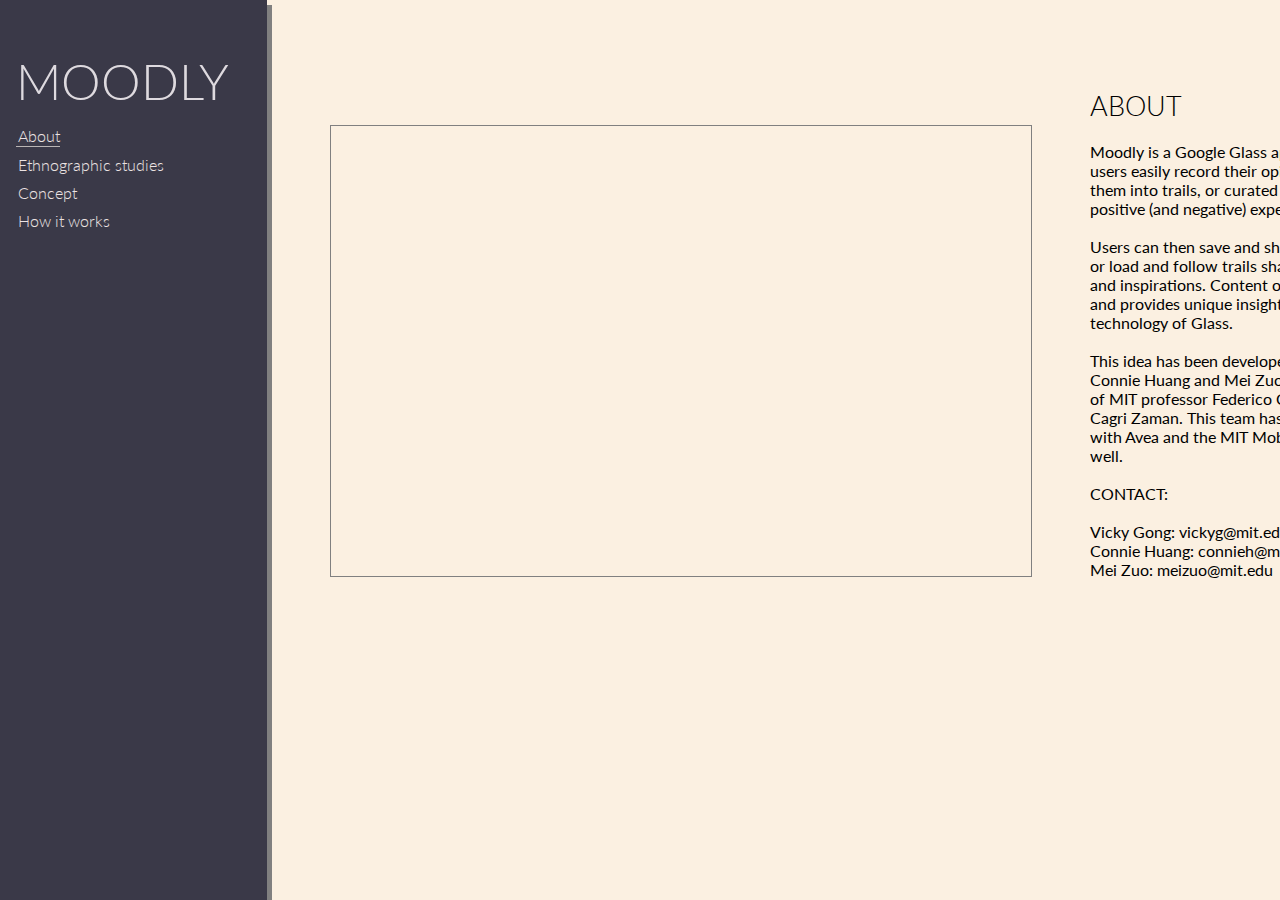
==== about.html @ 2a8c625d "about and index" ====
<html>
<head>
    <meta content="text/html; charset=utf-8" http-equiv="Content-Type" />
    <meta name="viewport" content="width=device-width, initial-scale=1">

    <!-- Style Sheets -->
    <link rel="stylesheet" type="text/css" href="css/general.css" /> 
    <link rel="stylesheet" type="text/css" href="css/navbar.css" /> 
    <!-- Important Owl stylesheet -->
    <link rel="stylesheet" href="owl_carousel/owl-carousel/owl.carousel.css">
     
    <!-- Default Theme -->
    <link rel="stylesheet" href="owl_carousel/owl-carousel/owl.theme.css">

    <!-- Fonts -->
    <link href='http://fonts.googleapis.com/css?family=Lato:300,400,700,400italic|Poiret+One|Quicksand:400,700|Quattrocento+Sans:400,400italic,700' rel='stylesheet' type='text/css'>
    <link href="http://fonts.googleapis.com/css?family=Source+Sans+Pro:300,400|Dosis:300,400|Source+Code+Pro:300,400|Roboto|Roboto+Slab:400,300|Roboto+Condensed:400,300" rel="stylesheet" type="text/css">

    <!-- Load any supplemental Javascript libraries here -->
    <script type="text/javascript" src="external_js/jquery/js/jquery-1.9.0.min.js"></script>
    <script type="text/javascript" src="js/navbar.js"></script>

    <!-- Include js plugin -->
    <script src="owl_carousel/owl-carousel/owl.carousel.js"></script>

    
     <script type="text/javascript">
        $(document).ready(function() {

            // Adding navigation bar
            add_navbar("#body", "#navAbout");

             // Setting carousel
            $("#owlCarousel").owlCarousel({
                items: 1,

                //Basic Speeds
                slideSpeed : 200,
                paginationSpeed : 800,
                rewindSpeed : 1000,
             
                //Autoplay
                autoPlay : true,
                stopOnHover : true
            });

        });
     </script>

    <title>Moodly</title>
</head>
<body id="body">

     <div id="ContentContainer">
        <div id="imageContainer">
           <iframe width="700" height="450" src="http://www.youtube.com/embed/-_HjizI5_sU" frameborder="0" allowfullscreen></iframe>
        </div>

        <div id="textContainer">
            <div class="heading"> ABOUT </div>

            Moodly is a Google Glass application that helps users easily record their opinions and organize them into trails, or curated paths that save the positive (and negative) experiences of a day. 
            <br><br>Users can then save and share their shared trails, or load and follow trails shared by friends, family and inspirations. Content on a trail is contextual and provides unique insights—only with the technology of Glass.
            <br><br>

            This idea has been developed by Vicky Gong, Connie Huang and Mei Zuo with the instruction of
            MIT professor Federico Casalegno and TA Cagri Zaman. This team has been collaborating with Avea and the MIT Mobile Experience Lab as well.

            <br><br>
            CONTACT:
            <br><br>
            Vicky Gong: vickyg@mit.edu <br>
            Connie Huang: connieh@mit.edu <br>
            Mei Zuo: meizuo@mit.edu <br>


 
            
        </div>

    </div>

</body>
</html>
---- css/general.css ----
body{
    margin:0px;
    font-family: 'Lato', 'sans-serif';
}

#contentContainer{
    /*display:inline-block;*/
    /*border: 2px solid black;*/
    height:100%;
    background-color:rgb(251, 240, 225);
}

#imageContainer{
    border: 1px solid gray;
    /*padding:10px;*/
    width:700px;
    height:450px;
    position:absolute;
    left:330px;
    top:125px;
}

.imageDiv{
    width:700px;
    height:450px;
    overflow:hidden;
}

.image{
    width:700px;
}

#textContainer{
    position:absolute;
    left: 1090px;
    top:90px;
    width:350px;
}

.heading{
    font-size:20pt;
    font-weight:300;
    margin-bottom:20px;
}

#mainVideo{
   position:absolute;
   top:80px;
   left:350px;
}
---- css/navbar.css ----
#navbar{
    /*position:absolute;*/
    float:left;
    width:200px;
    height:calc(100% - 2px);
    min-height:500px;
    border: 1px solid rgb(58, 57, 72);
    font-family: 'Lato', 'sans-serif';
    /*font-family: 'Dosis', sans-serif;*/
    /*font-family: 'Roboto', sans-serif;*/
    font-weight:300;
    
    padding-left:15px;
    padding-right:50px;
    background-color:rgb(58, 57, 72);
    box-shadow: 5px 5px gray;
}

#logo{
    position:relative;
    margin-top:50px;
    width:100%;
    height:50px;
    font-family: 'Lato', 'sans-serif';
    font-size:50px;
    color:rgb(222, 218, 223);

}

#menu{
    position:relative;
    margin-top:20px;
    
}

.menuItemBox{
    margin: 5px 30px 3px 0px;
    padding-bottom:1px;
    padding-left:2px;
    float:left;
}

.menuItem{
    text-decoration: none;
    color:rgb(236, 227, 227);
}

.menuItemBox:hover{
    border-bottom:1px solid rgb(185, 181, 181);
}

.navActive{
    border-bottom:1px solid rgb(185, 181, 181);
}

.link{
    text-decoration: none;
}
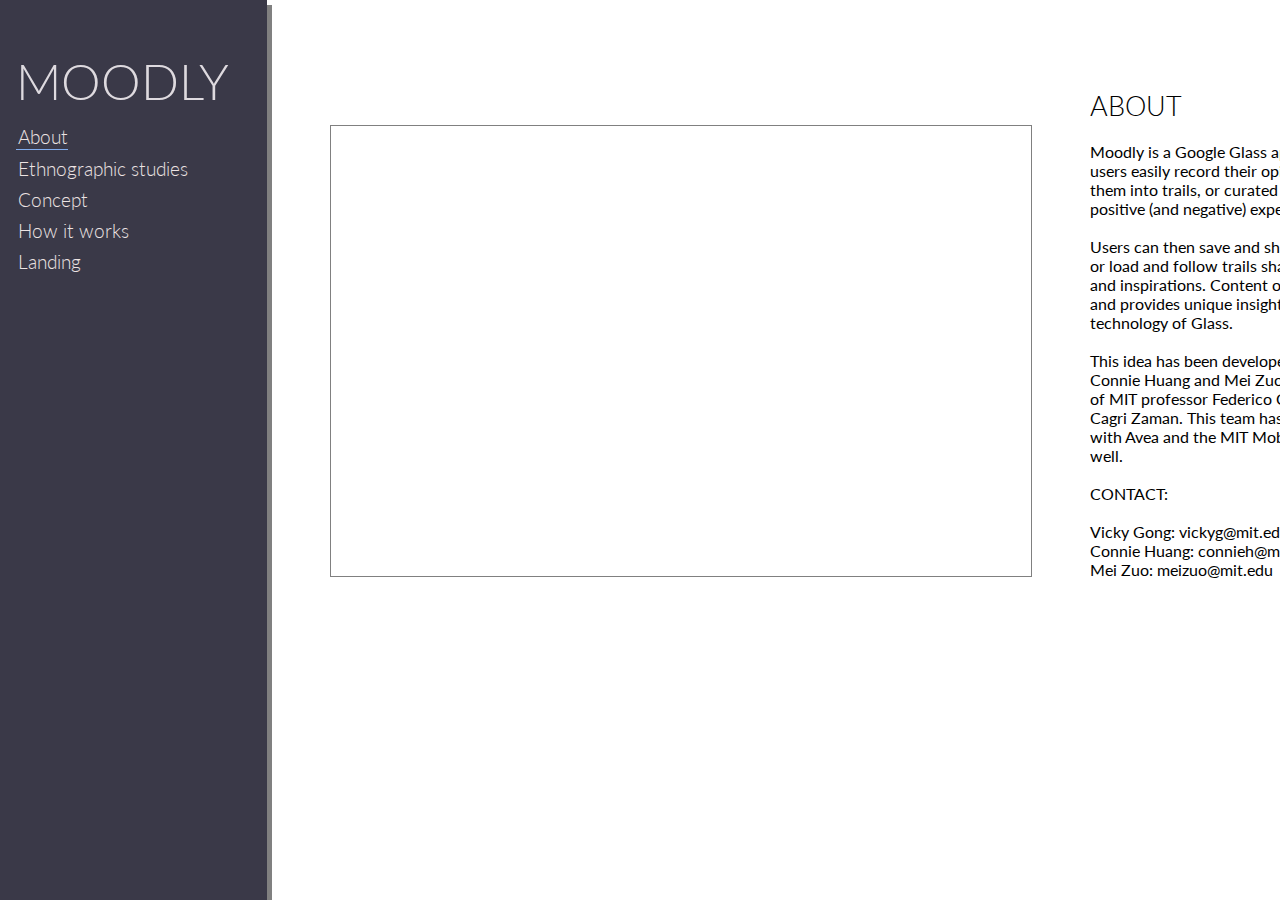
==== commit b0990e9c: "Added a landing page" ====
--- a/about.html
+++ b/about.html
@@ -6,6 +6,7 @@
     <!-- Style Sheets -->
     <link rel="stylesheet" type="text/css" href="css/general.css" /> 
     <link rel="stylesheet" type="text/css" href="css/navbar.css" /> 
+    <!-- <link rel="stylesheet" type="text/css" href="css/landing.css" /> -->
     <!-- Important Owl stylesheet -->
     <link rel="stylesheet" href="owl_carousel/owl-carousel/owl.carousel.css">
      
@@ -52,6 +53,9 @@
 <body id="body">
 
      <div id="ContentContainer">
+        <!-- <div id="blackOverlay">
+            <img src="img/black_background.png">
+        </div> -->
         <div id="imageContainer">
            <iframe width="700" height="450" src="http://www.youtube.com/embed/-_HjizI5_sU" frameborder="0" allowfullscreen></iframe>
         </div>
--- a/css/general.css
+++ b/css/general.css
@@ -1,13 +1,14 @@
 body{
     margin:0px;
     font-family: 'Lato', 'sans-serif';
+    /*color:white;*/
 }
 
 #contentContainer{
     /*display:inline-block;*/
     /*border: 2px solid black;*/
     height:100%;
-    background-color:rgb(251, 240, 225);
+    /*background-color:rgb(251, 246, 238);*/
 }
 
 #imageContainer{
@@ -35,6 +36,7 @@
     left: 1090px;
     top:90px;
     width:350px;
+
 }
 
 .heading{
--- a/css/navbar.css
+++ b/css/navbar.css
@@ -35,7 +35,7 @@
 }
 
 .menuItemBox{
-    margin: 5px 30px 3px 0px;
+    margin: 5px 20px 3px 0px;
     padding-bottom:1px;
     padding-left:2px;
     float:left;
@@ -44,14 +44,15 @@
 .menuItem{
     text-decoration: none;
     color:rgb(236, 227, 227);
+    font-size:14pt;
 }
 
 .menuItemBox:hover{
-    border-bottom:1px solid rgb(185, 181, 181);
+    border-bottom:1px solid rgb(130, 173, 238);
 }
 
 .navActive{
-    border-bottom:1px solid rgb(185, 181, 181);
+    border-bottom:1px solid rgb(130, 173, 238);
 }
 
 .link{
--- a/css/landing.css
+++ b/css/landing.css
@@ -0,0 +1,52 @@
+.html{
+    z-index:1;
+}
+
+
+#contentContainer{
+    background: url(../img/blue_glass.png) no-repeat center center fixed;
+    background-size:100%;
+    overflow:auto;
+/*    width:100%;
+    height:100%;*/
+}
+
+#blackOverlay{
+    position:absolute;
+    z-index: 0;
+    width:100%;
+    height:100%;
+    opacity:0.8;
+}
+
+#welcomeBox{
+    width:400px;
+    height:225px;
+    /*background-color:rgba(0,0,0,0.7);*/
+    margin:0 auto;
+    /*margin-top:calc(50% - 125px);*/
+    cursor: pointer;
+}
+
+.vertical-align{
+    position:relative;
+    top:30%;
+    transform: translateY(-50%);
+}
+
+#welcomeToImg{
+    width:100%;
+}
+
+#startImg{
+    position:absolute;
+    width:100%;
+    top:0px;
+    left:0px;
+    transition: opacity 0.5s ease;
+    opacity:0;
+}
+
+#startImg:hover{
+    opacity:1.0;
+}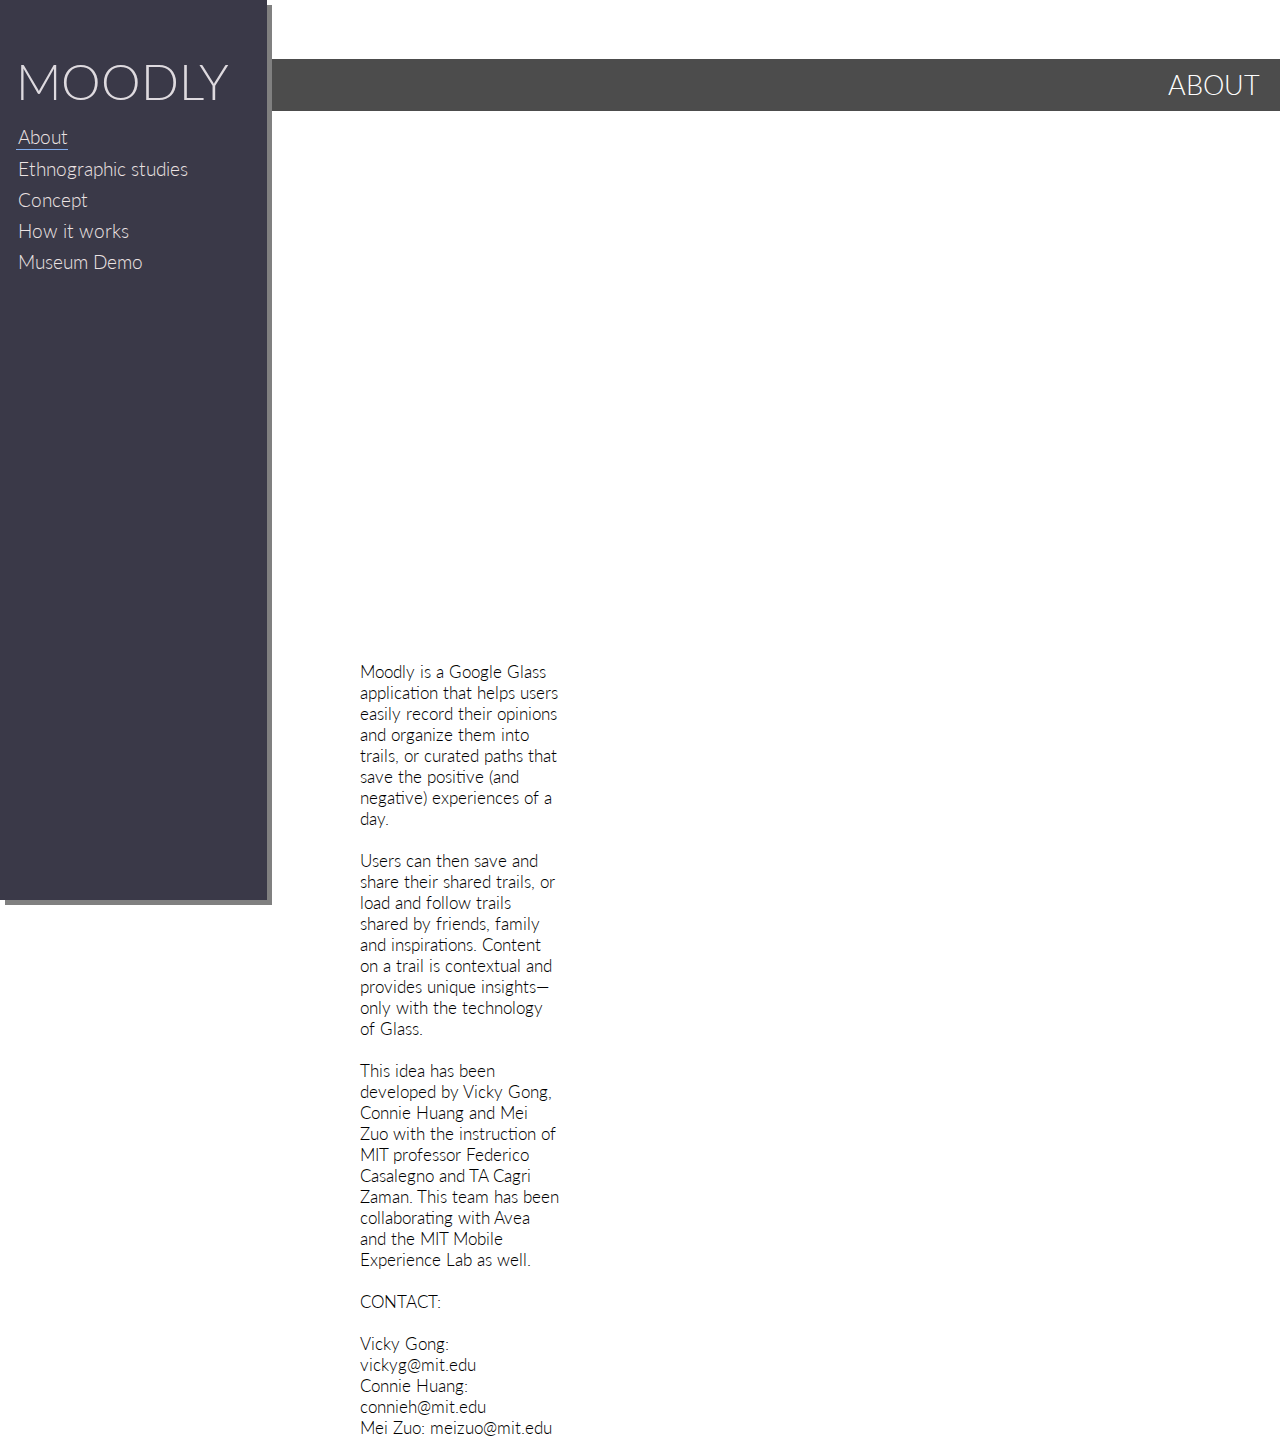
==== commit 732dbfa4: "re-did design" ====
--- a/about.html
+++ b/about.html
@@ -56,31 +56,37 @@
         <!-- <div id="blackOverlay">
             <img src="img/black_background.png">
         </div> -->
-        <div id="imageContainer">
-           <iframe width="700" height="450" src="http://www.youtube.com/embed/-_HjizI5_sU" frameborder="0" allowfullscreen></iframe>
+
+        <div id="bigContainer">
+
+
+            <div class="heading"> <div class="headingText">ABOUT </div></div>
+
+            <div id="imageContainer">
+                <iframe width="700" height="450" src="http://www.youtube.com/embed/-_HjizI5_sU" frameborder="0" allowfullscreen></iframe>
+            </div>
+
+            <div id="textContainer">
+                Moodly is a Google Glass application that helps users easily record their opinions and organize them into trails, or curated paths that save the positive (and negative) experiences of a day. 
+                <br><br>Users can then save and share their shared trails, or load and follow trails shared by friends, family and inspirations. Content on a trail is contextual and provides unique insights—only with the technology of Glass.
+                <br><br>
+
+                This idea has been developed by Vicky Gong, Connie Huang and Mei Zuo with the instruction of
+                MIT professor Federico Casalegno and TA Cagri Zaman. This team has been collaborating with Avea and the MIT Mobile Experience Lab as well.
+
+                <br><br>
+                CONTACT:
+                <br><br>
+                Vicky Gong: vickyg@mit.edu <br>
+                Connie Huang: connieh@mit.edu <br>
+                Mei Zuo: meizuo@mit.edu <br>
+            </div>
+   
         </div>
 
-        <div id="textContainer">
-            <div class="heading"> ABOUT </div>
+     
 
-            Moodly is a Google Glass application that helps users easily record their opinions and organize them into trails, or curated paths that save the positive (and negative) experiences of a day. 
-            <br><br>Users can then save and share their shared trails, or load and follow trails shared by friends, family and inspirations. Content on a trail is contextual and provides unique insights—only with the technology of Glass.
-            <br><br>
-
-            This idea has been developed by Vicky Gong, Connie Huang and Mei Zuo with the instruction of
-            MIT professor Federico Casalegno and TA Cagri Zaman. This team has been collaborating with Avea and the MIT Mobile Experience Lab as well.
-
-            <br><br>
-            CONTACT:
-            <br><br>
-            Vicky Gong: vickyg@mit.edu <br>
-            Connie Huang: connieh@mit.edu <br>
-            Mei Zuo: meizuo@mit.edu <br>
-
-
- 
-            
-        </div>
+        
 
     </div>
 
--- a/css/general.css
+++ b/css/general.css
@@ -1,6 +1,7 @@
 body{
     margin:0px;
     font-family: 'Lato', 'sans-serif';
+    font-weight:300;
     /*color:white;*/
 }
 
@@ -8,19 +9,38 @@
     /*display:inline-block;*/
     /*border: 2px solid black;*/
     height:100%;
+    /*width:calc(100% - 267px);*/
     /*background-color:rgb(251, 246, 238);*/
+    background-color:white;
+}
+
+#bigContainer{
+    position:absolute;
+    width: calc(100% - 350px);
+    padding: 0px 10px 0px 10px;
+    right: 30px;
+    top:75px;
 }
 
 #imageContainer{
-    border: 1px solid gray;
-    /*padding:10px;*/
+    position:relative;
+    display:inline-block;
     width:700px;
     height:450px;
-    position:absolute;
-    left:330px;
-    top:125px;
+    margin-top:30px;
 }
 
+#textContainer{
+    display:inline-block;
+    width: calc(100% - 800px);
+    margin-left:50px;
+    margin-top:50px;
+    vertical-align:top;
+    min-width:200px;
+    font-size:13pt;
+}
+
+/* For the image carousels */
 .imageDiv{
     width:700px;
     height:450px;
@@ -31,22 +51,30 @@
     width:700px;
 }
 
-#textContainer{
-    position:absolute;
-    left: 1090px;
-    top:90px;
-    width:350px;
 
-}
-
+/* Heading stuff */
 .heading{
     font-size:20pt;
     font-weight:300;
     margin-bottom:20px;
+    width:calc(100% + 58px);
+    margin-left:-38px;
+    margin-top:-16px;
+    background-color:rgba(0,0,0,0.7);
+    color:white;
+    padding:10px;
+    text-align:right;
 }
 
+.headingText{
+    padding-right:10px;
+}
+
+/* For Video tab only */
 #mainVideo{
-   position:absolute;
-   top:80px;
-   left:350px;
+   /*position:absolute;*/
+   margin-top:10px;
+   margin: 0 auto;
+   width: 850px;
+   height: 550px;
 }--- a/css/navbar.css
+++ b/css/navbar.css
@@ -1,7 +1,9 @@
 
 #navbar{
     /*position:absolute;*/
-    float:left;
+    position:absolute;
+    left:0px;
+    top:0px;
     width:200px;
     height:calc(100% - 2px);
     min-height:500px;
@@ -35,7 +37,7 @@
 }
 
 .menuItemBox{
-    margin: 5px 20px 3px 0px;
+    margin: 5px 25px 3px 0px;
     padding-bottom:1px;
     padding-left:2px;
     float:left;
--- a/css/landing.css
+++ b/css/landing.css
@@ -22,16 +22,23 @@
 #welcomeBox{
     width:400px;
     height:225px;
-    /*background-color:rgba(0,0,0,0.7);*/
     margin:0 auto;
-    /*margin-top:calc(50% - 125px);*/
     cursor: pointer;
+    -webkit-animation: 1.5s jiggle infinite linear;
 }
+
+@-webkit-keyframes jiggle {
+   0% { -webkit-transform: translateY(5%); }
+   50% { -webkit-transform: translateY(7%); }
+   100% { -webkit-transform: translateY(5%); }
+} 
+
 
 .vertical-align{
     position:relative;
     top:30%;
-    transform: translateY(-50%);
+    margin-top:50%;
+    /*transform: translateY(-50%);*/
 }
 
 #welcomeToImg{
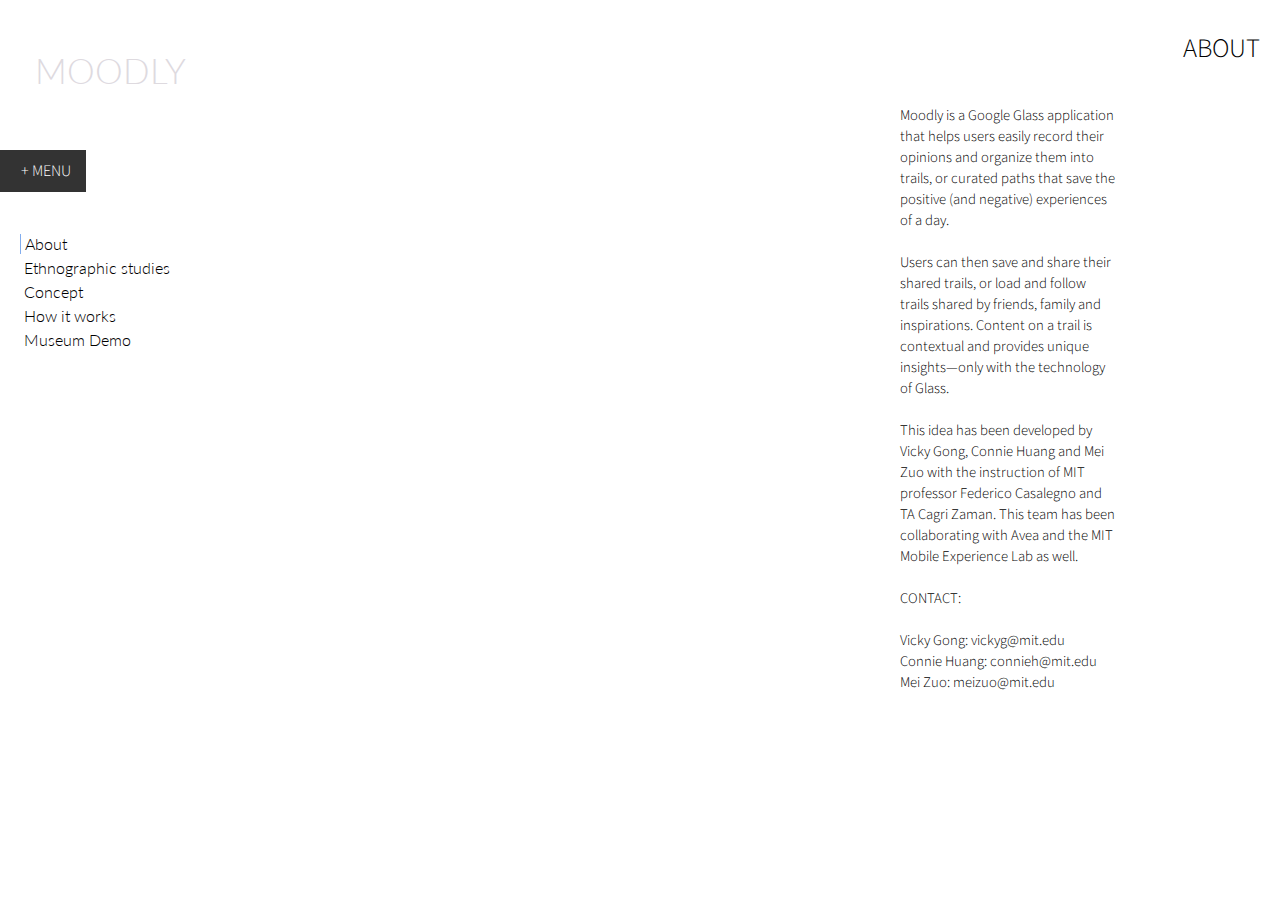
==== commit 3e8de8e5: "Changing to cleaner, minimal layout" ====
--- a/about.html
+++ b/about.html
@@ -17,6 +17,7 @@
     <link href='http://fonts.googleapis.com/css?family=Lato:300,400,700,400italic|Poiret+One|Quicksand:400,700|Quattrocento+Sans:400,400italic,700' rel='stylesheet' type='text/css'>
     <link href="http://fonts.googleapis.com/css?family=Source+Sans+Pro:300,400|Dosis:300,400|Source+Code+Pro:300,400|Roboto|Roboto+Slab:400,300|Roboto+Condensed:400,300" rel="stylesheet" type="text/css">
 
+
     <!-- Load any supplemental Javascript libraries here -->
     <script type="text/javascript" src="external_js/jquery/js/jquery-1.9.0.min.js"></script>
     <script type="text/javascript" src="js/navbar.js"></script>
@@ -26,36 +27,33 @@
 
     
      <script type="text/javascript">
+        var hasClicked = true;
+        var toggleNavBar = function(){
+            if (!hasClicked){
+                add_navbar("#body", "#navAbout");
+            }
+            else {
+                $('#navbar').remove();
+            }
+            hasClicked = !hasClicked;            
+        }
         $(document).ready(function() {
 
-            // Adding navigation bar
             add_navbar("#body", "#navAbout");
 
-             // Setting carousel
-            $("#owlCarousel").owlCarousel({
-                items: 1,
-
-                //Basic Speeds
-                slideSpeed : 200,
-                paginationSpeed : 800,
-                rewindSpeed : 1000,
-             
-                //Autoplay
-                autoPlay : true,
-                stopOnHover : true
+            $("#menuButton").click(function(){
+                toggleNavBar();
             });
 
         });
      </script>
 
-    <title>Moodly</title>
+    <title>+ MOODLY</title>
 </head>
 <body id="body">
 
      <div id="ContentContainer">
-        <!-- <div id="blackOverlay">
-            <img src="img/black_background.png">
-        </div> -->
+        <div id="menuButton">+ MENU </div>
 
         <div id="bigContainer">
 
@@ -63,7 +61,7 @@
             <div class="heading"> <div class="headingText">ABOUT </div></div>
 
             <div id="imageContainer">
-                <iframe width="700" height="450" src="http://www.youtube.com/embed/-_HjizI5_sU" frameborder="0" allowfullscreen></iframe>
+                <iframe width="630" height="390" src="http://www.youtube.com/embed/-_HjizI5_sU" frameborder="0" allowfullscreen></iframe>
             </div>
 
             <div id="textContainer">
@@ -74,12 +72,14 @@
                 This idea has been developed by Vicky Gong, Connie Huang and Mei Zuo with the instruction of
                 MIT professor Federico Casalegno and TA Cagri Zaman. This team has been collaborating with Avea and the MIT Mobile Experience Lab as well.
 
-                <br><br>
-                CONTACT:
-                <br><br>
-                Vicky Gong: vickyg@mit.edu <br>
-                Connie Huang: connieh@mit.edu <br>
-                Mei Zuo: meizuo@mit.edu <br>
+                <span id="contact">
+                    <br><br>
+                    CONTACT:
+                    <br><br>
+                    Vicky Gong: vickyg@mit.edu <br>
+                    Connie Huang: connieh@mit.edu <br>
+                    Mei Zuo: meizuo@mit.edu <br>
+                </span>
             </div>
    
         </div>
--- a/css/general.css
+++ b/css/general.css
@@ -1,25 +1,33 @@
 body{
     margin:0px;
-    font-family: 'Lato', 'sans-serif';
+    font-family: 'Source Sans Pro', sans-serif;
     font-weight:300;
     /*color:white;*/
 }
 
+
 #contentContainer{
-    /*display:inline-block;*/
-    /*border: 2px solid black;*/
     height:100%;
-    /*width:calc(100% - 267px);*/
-    /*background-color:rgb(251, 246, 238);*/
     background-color:white;
+}
+
+#menuButton {
+    position:absolute;
+    padding: 10px 15px 10px 21px;
+    background-color: rgba(0,0,0,0.8);
+    display: inline-block;
+    color: white;
+    z-index: 100;
+    top: 150px;
+    font-weight: 300;
 }
 
 #bigContainer{
     position:absolute;
-    width: calc(100% - 350px);
-    padding: 0px 10px 0px 10px;
-    right: 30px;
-    top:75px;
+    width: calc(100% - 100px);
+    left: 100px;
+    top:20px;
+    z-index: 1;
 }
 
 #imageContainer{
@@ -27,28 +35,36 @@
     display:inline-block;
     width:700px;
     height:450px;
-    margin-top:30px;
+    margin-top:15px;
+    margin-left: 142px;
 }
 
 #textContainer{
     display:inline-block;
-    width: calc(100% - 800px);
-    margin-left:50px;
-    margin-top:50px;
+    width: 215px;
     vertical-align:top;
-    min-width:200px;
-    font-size:13pt;
+    font-size:11pt;
+    position:absolute;
+    top: 85px;
+    left: 800px;
+}
+
+@media (max-width: 700px){
+    #textContainer {
+        width: 100%;
+    }
 }
 
 /* For the image carousels */
 .imageDiv{
-    width:700px;
-    height:450px;
+    width:630px;
+    height:400px;
     overflow:hidden;
+    margin-bottom: 25px;
 }
 
 .image{
-    width:700px;
+    width:630px;
 }
 
 
@@ -57,11 +73,9 @@
     font-size:20pt;
     font-weight:300;
     margin-bottom:20px;
-    width:calc(100% + 58px);
-    margin-left:-38px;
-    margin-top:-16px;
-    background-color:rgba(0,0,0,0.7);
-    color:white;
+    width:calc(100% - 20px);
+    /*background-color:rgba(0,0,0,0.7);*/
+    color: black;
     padding:10px;
     text-align:right;
 }
@@ -77,4 +91,9 @@
    margin: 0 auto;
    width: 850px;
    height: 550px;
+   padding-left: 30px;
+}
+
+#contact {
+    text-align:center;
 }--- a/css/navbar.css
+++ b/css/navbar.css
@@ -1,22 +1,19 @@
 
 #navbar{
-    /*position:absolute;*/
+    background-color:rgba(256, 256, 256, 0.75);
+    
+    font-family: 'Lato', 'sans-serif';
+    /*font-family: 'Open Sans', sans-serif;*/
+    font-weight:300;
+    height:100%;
+    left:0px;
+    min-height:500px;
+    padding-left:20px;
+    padding-right:20px;
     position:absolute;
-    left:0px;
     top:0px;
-    width:200px;
-    height:calc(100% - 2px);
-    min-height:500px;
-    border: 1px solid rgb(58, 57, 72);
-    font-family: 'Lato', 'sans-serif';
-    /*font-family: 'Dosis', sans-serif;*/
-    /*font-family: 'Roboto', sans-serif;*/
-    font-weight:300;
-    
-    padding-left:15px;
-    padding-right:50px;
-    background-color:rgb(58, 57, 72);
-    box-shadow: 5px 5px gray;
+    width:180px;
+    z-index:5;
 }
 
 #logo{
@@ -25,36 +22,38 @@
     width:100%;
     height:50px;
     font-family: 'Lato', 'sans-serif';
-    font-size:50px;
+    font-size:26pt;
     color:rgb(222, 218, 223);
+    text-align:center;
 
 }
 
 #menu{
     position:relative;
-    margin-top:20px;
+    margin-top:132px;
     
 }
 
 .menuItemBox{
-    margin: 5px 25px 3px 0px;
+    margin: 2px 25px 2px 0px;
     padding-bottom:1px;
-    padding-left:2px;
+    padding-left:4px;
     float:left;
 }
 
 .menuItem{
     text-decoration: none;
-    color:rgb(236, 227, 227);
-    font-size:14pt;
+    /*color:rgb(209, 209, 209);*/
+    color:black;
+    font-size:12pt;
 }
 
 .menuItemBox:hover{
-    border-bottom:1px solid rgb(130, 173, 238);
+    border-left: 1px solid rgb(130, 173, 238);
 }
 
 .navActive{
-    border-bottom:1px solid rgb(130, 173, 238);
+    border-left: 1px solid rgb(130, 173, 238);
 }
 
 .link{
--- a/css/landing.css
+++ b/css/landing.css
@@ -1,5 +1,9 @@
 .html{
     z-index:1;
+}
+
+body{
+    margin: 0px;
 }
 
 
@@ -7,8 +11,12 @@
     background: url(../img/blue_glass.png) no-repeat center center fixed;
     background-size:100%;
     overflow:auto;
-/*    width:100%;
-    height:100%;*/
+    height:100%;
+    width:100%;
+    position:absolute;
+    top:0px;
+    left:0px;
+
 }
 
 #blackOverlay{
